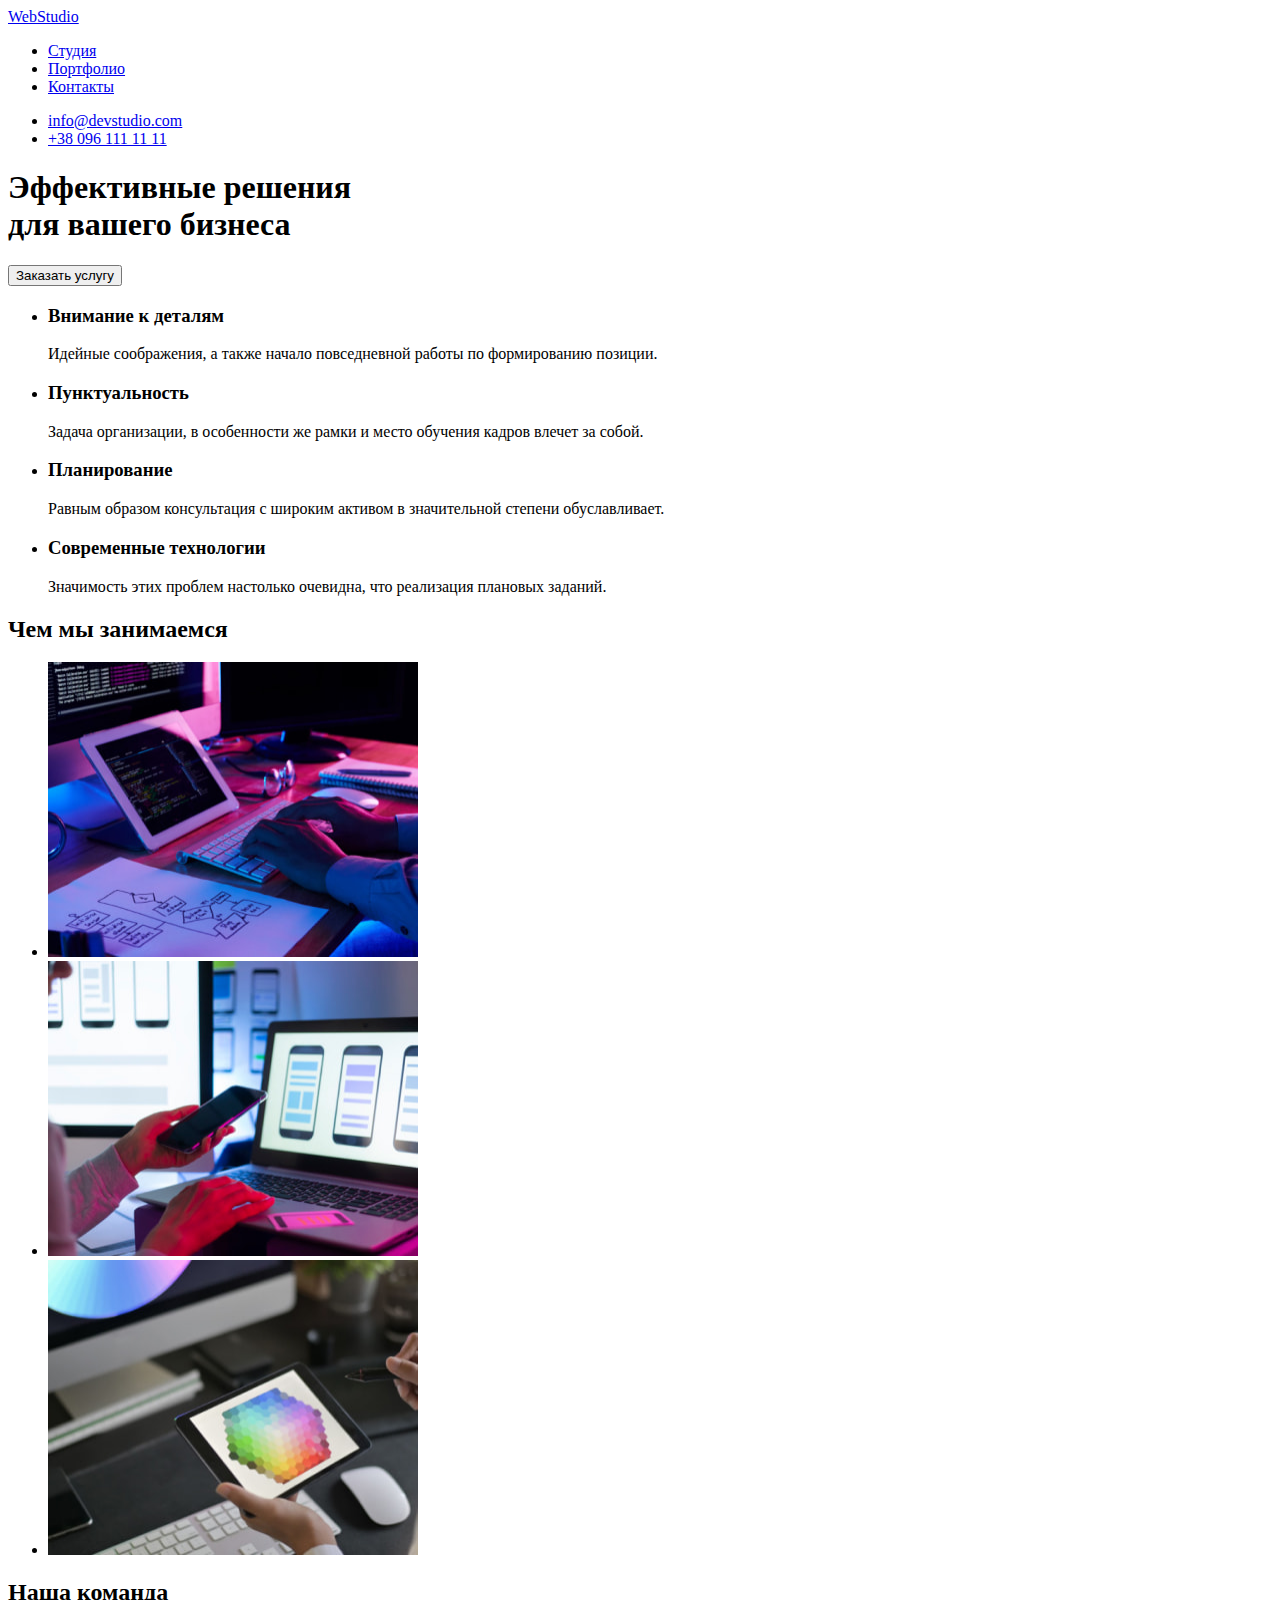
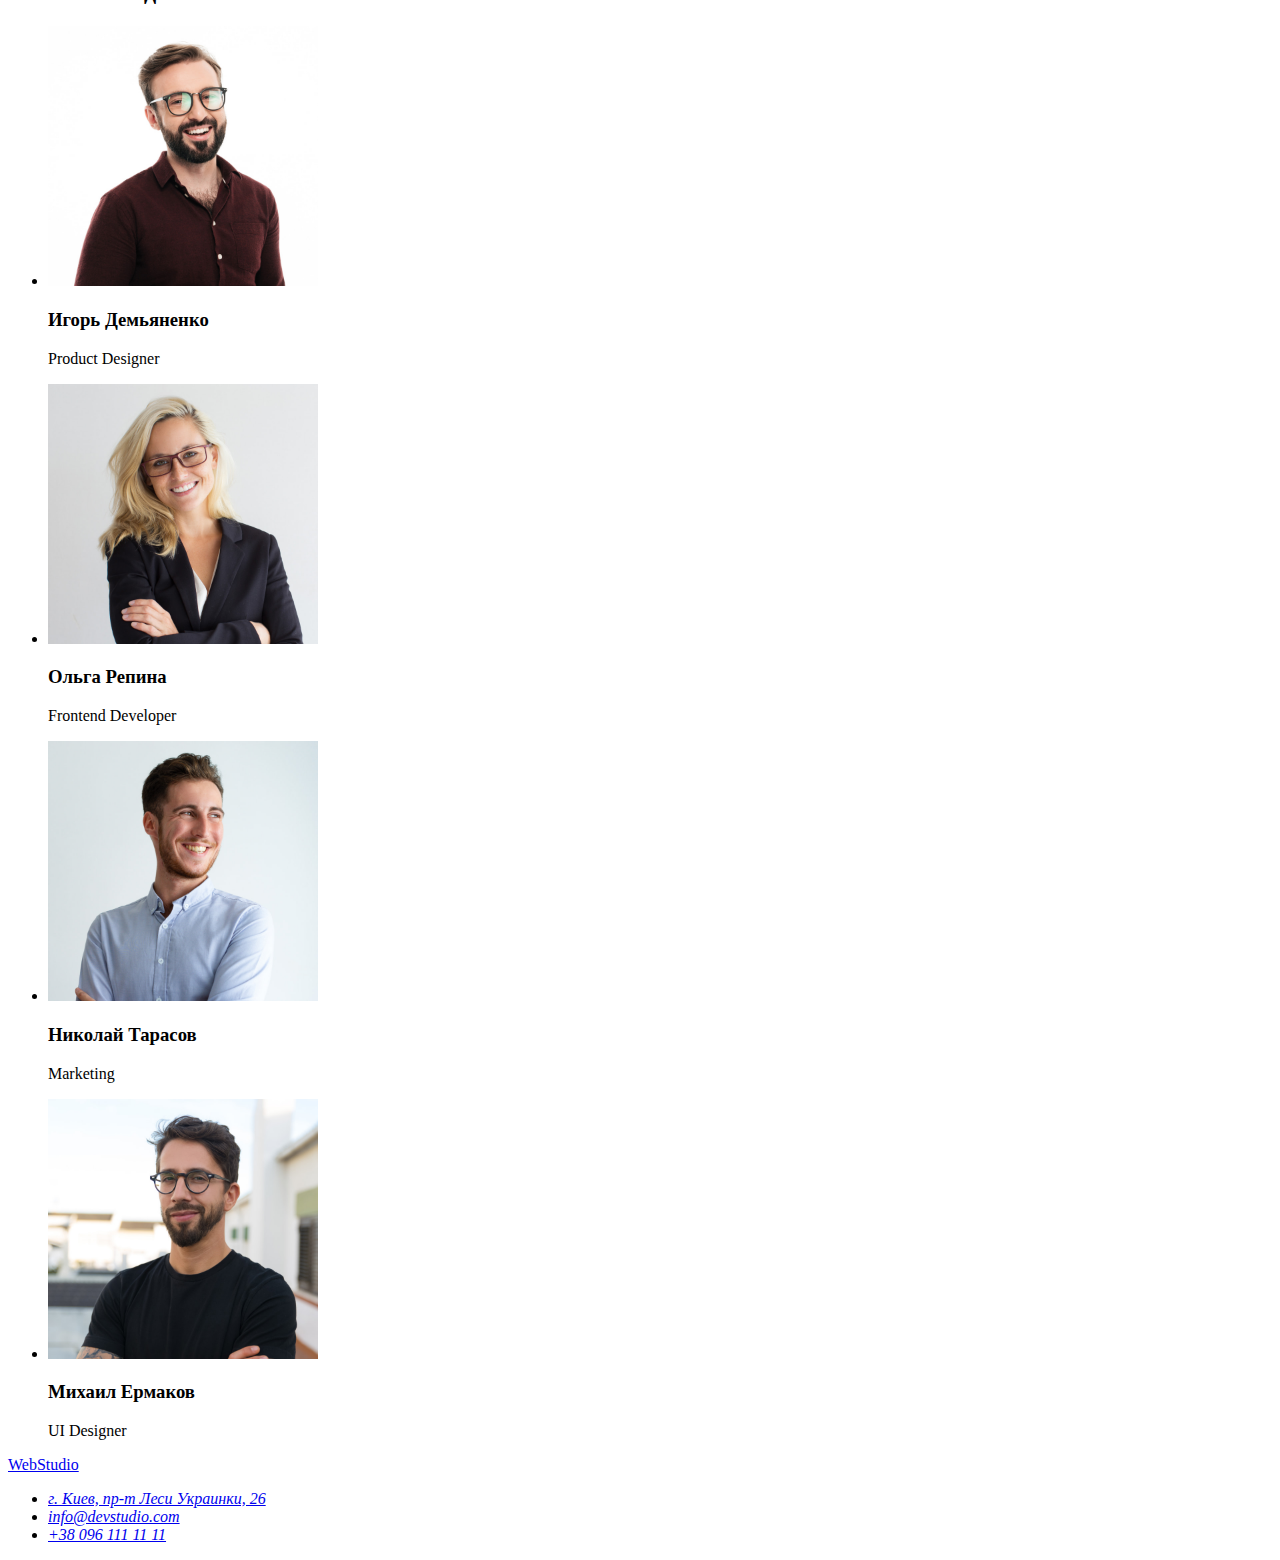
==== index.html @ 4c88fcc5 "start-hw-02" ====
<!DOCTYPE html>
<html lang="ru">
  <head>
    <meta charset="UTF-8" />
    <meta http-equiv="X-UA-Compatible" content="IE=edge" />
    <meta name="viewport" content="width, initial-scale=1.0" />
    <title>Студия</title>
  </head>

  <body>
    <!-- шапка сайту -->
    <header class="header">
      <!-- логотип сайту -->
      <a
        href="./"
        lang="en"
        rel="noopener noreferrer"
        target="_blank"
        class="Logo"
        >WebStudio</a
      >

      <!-- меню навігації -->
      <nav class="navigation-section">
        <ul>
          <li><a href="./">Студия</a></li>
          <li><a href="./">Портфолио</a></li>
          <li><a href="./">Контакты</a></li>
        </ul>
      </nav>

      <ul>
        <li><a href="mailto:info@devstudio.com">info@devstudio.com</a></li>
        <li><a href="tel:+380961111111">+38 096 111 11 11</a></li>
      </ul>
    </header>

    <!-- герой -->
    <section class="hero-section">
      <h1>Эффективные решения <br />для вашего бизнеса</h1>
      <button type="button">Заказать услугу</button>
    </section>

    <!-- контент -->
    <main class="main-content-section">
      <!-- особливості -->
      <section class="main-content-features-section">
        <!-- логічний підзаголовок, ховаємо за допомогою атрибуту hidden -->
        <h2 hidden>Наші особливості</h2>
        <ul>
          <li>
            <h3>Внимание к деталям</h3>
            <p>
              Идейные соображения, а также начало повседневной работы по
              формированию позиции.
            </p>
          </li>

          <li>
            <h3>Пунктуальность</h3>
            <p>
              Задача организации, в особенности же рамки и место обучения кадров
              влечет за собой.
            </p>
          </li>

          <li>
            <h3>Планирование</h3>
            <p>
              Равным образом консультация с широким активом в значительной
              степени обуславливает.
            </p>
          </li>

          <li>
            <h3>Современные технологии</h3>
            <p>
              Значимость этих проблем настолько очевидна, что реализация
              плановых заданий.
            </p>
          </li>
        </ul>
      </section>

      <!-- чим ми займаємося -->
      <section class="main-content-what-we-do-section">
        <h2>Чем мы занимаемся</h2>
        <ul>
          <li>
            <img
              src="./images/main/what_we_do/img-1.jpg"
              alt="html"
              width="370"
              height="295"
            />
          </li>
          <li>
            <img
              src="./images/main/what_we_do/img-2.jpg"
              alt="css"
              width="370"
              height="295"
            />
          </li>
          <li>
            <img
              src="./images/main/what_we_do/img-3.jpg"
              alt="JavaScript"
              width="370"
              height="295"
            />
          </li>
        </ul>
      </section>

      <!-- наша команда -->
      <section class="main-content-our-team-section">
        <h2>Наша команда</h2>
        <ul>
          <li class="team-card-1">
            <img
              src="./images/main/our_team/img-1.jpg"
              alt="Игорь Демьяненко"
              width="270"
              height="260"
            />
            <h3>Игорь Демьяненко</h3>
            <p lang="en">Product Designer</p>
          </li>
          <li class="team-card-2">
            <img
              src="./images/main/our_team/img-2.jpg"
              alt="Ольга Репина"
              width="270"
              height="260"
            />
            <h3>Ольга Репина</h3>
            <p lang="en">Frontend Developer</p>
          </li>
          <li class="team-card-3">
            <img
              src="./images/main/our_team/img-3.jpg"
              alt="Николай Тарасов"
              width="270"
              height="260"
            />
            <h3>Николай Тарасов</h3>
            <p lang="en">Marketing</p>
          </li>
          <li class="team-card-4">
            <img
              src="./images/main/our_team/img-4.jpg"
              alt="Михаил Ермаков"
              width="270"
              height="260"
            />
            <h3>Михаил Ермаков</h3>
            <p lang="en">UI Designer</p>
          </li>
        </ul>
      </section>
    </main>

    <!-- підвал сайту -->
    <footer>
      <!-- логотип сайту -->
      <a
        href="./"
        lang="en"
        rel="noopener noreferrer"
        target="_blank"
        class="Logo"
        >WebStudio</a
      >
      <address>
        <ul>
          <li>
            <a
              href="https://bit.ly/3pXMvUd"
              target="_blank"
              rel="noopener noreferrer"
              >г. Киев, пр-т Леси Украинки, 26</a
            >
          </li>
          <li><a href="mailto:info@devstudio.com">info@devstudio.com</a></li>
          <li><a href="tel:+380961111111">+38 096 111 11 11</a></li>
        </ul>
      </address>
    </footer>
  </body>
</html>
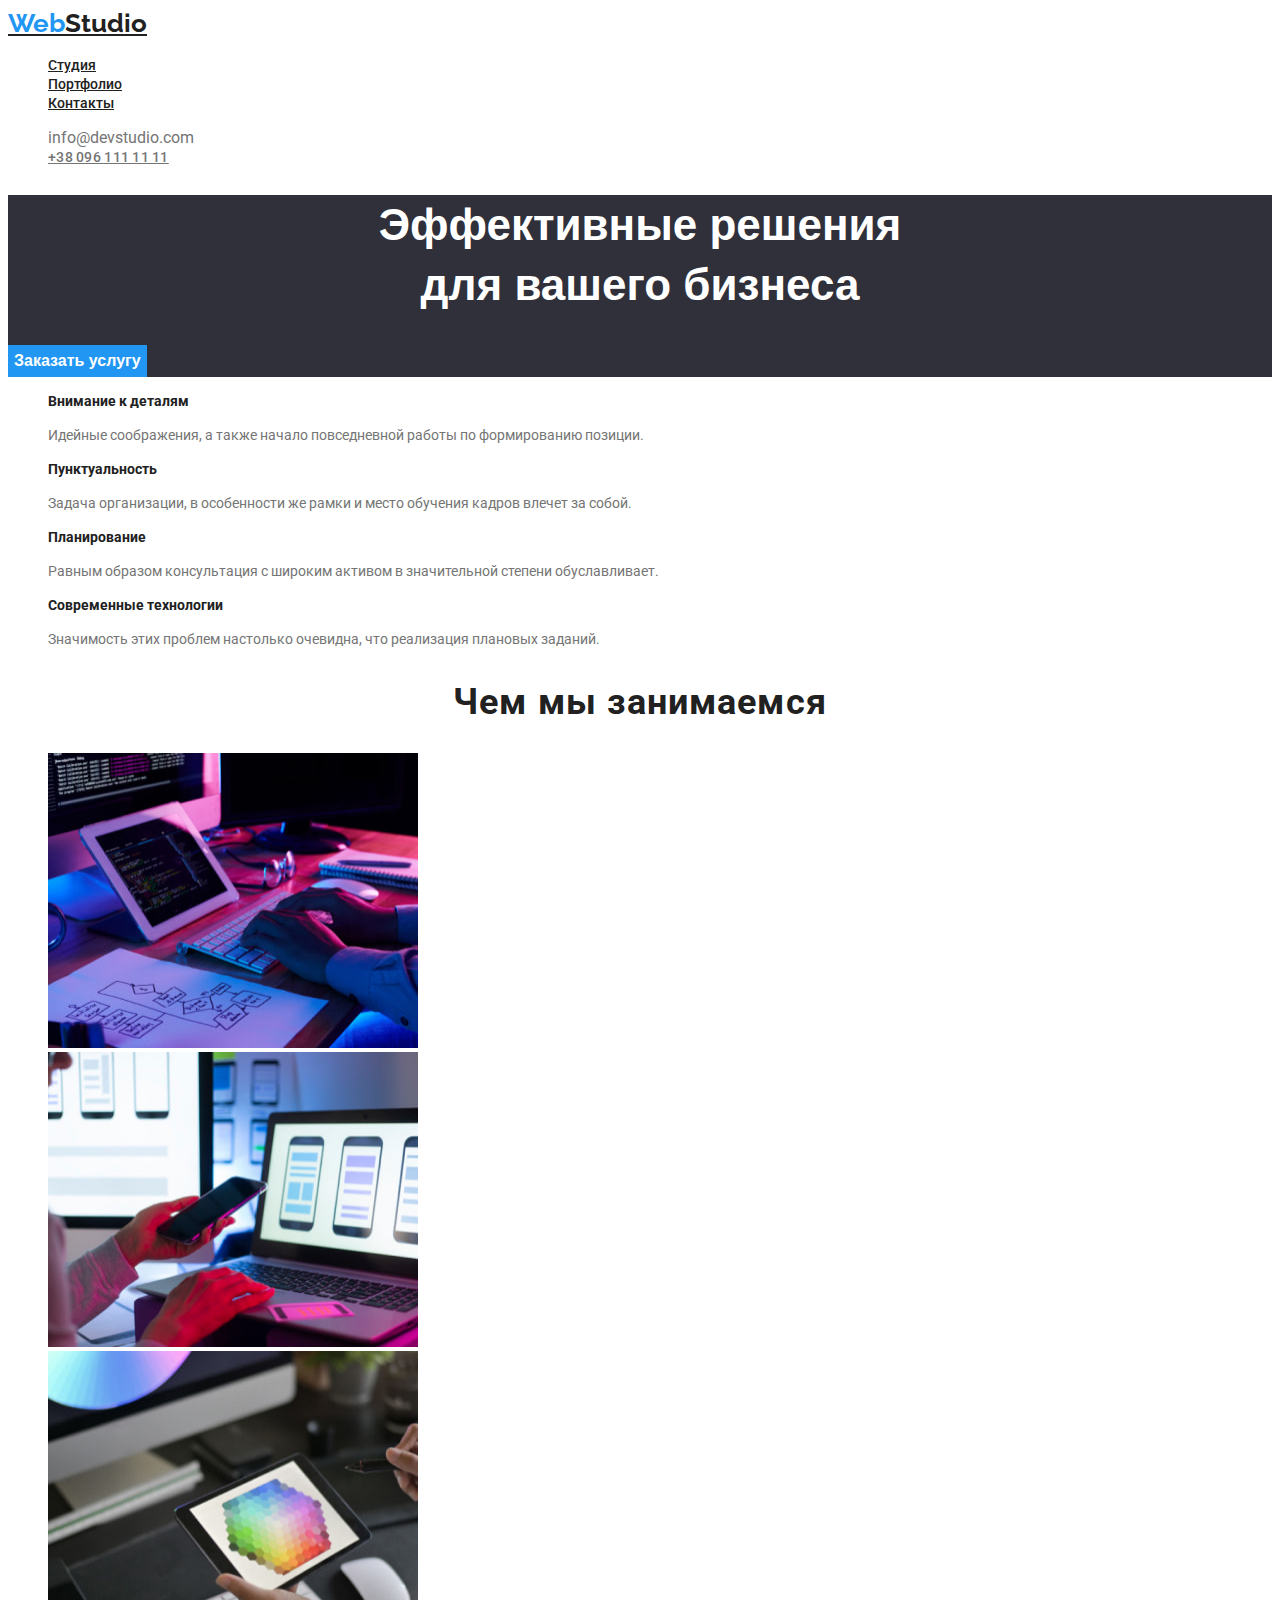
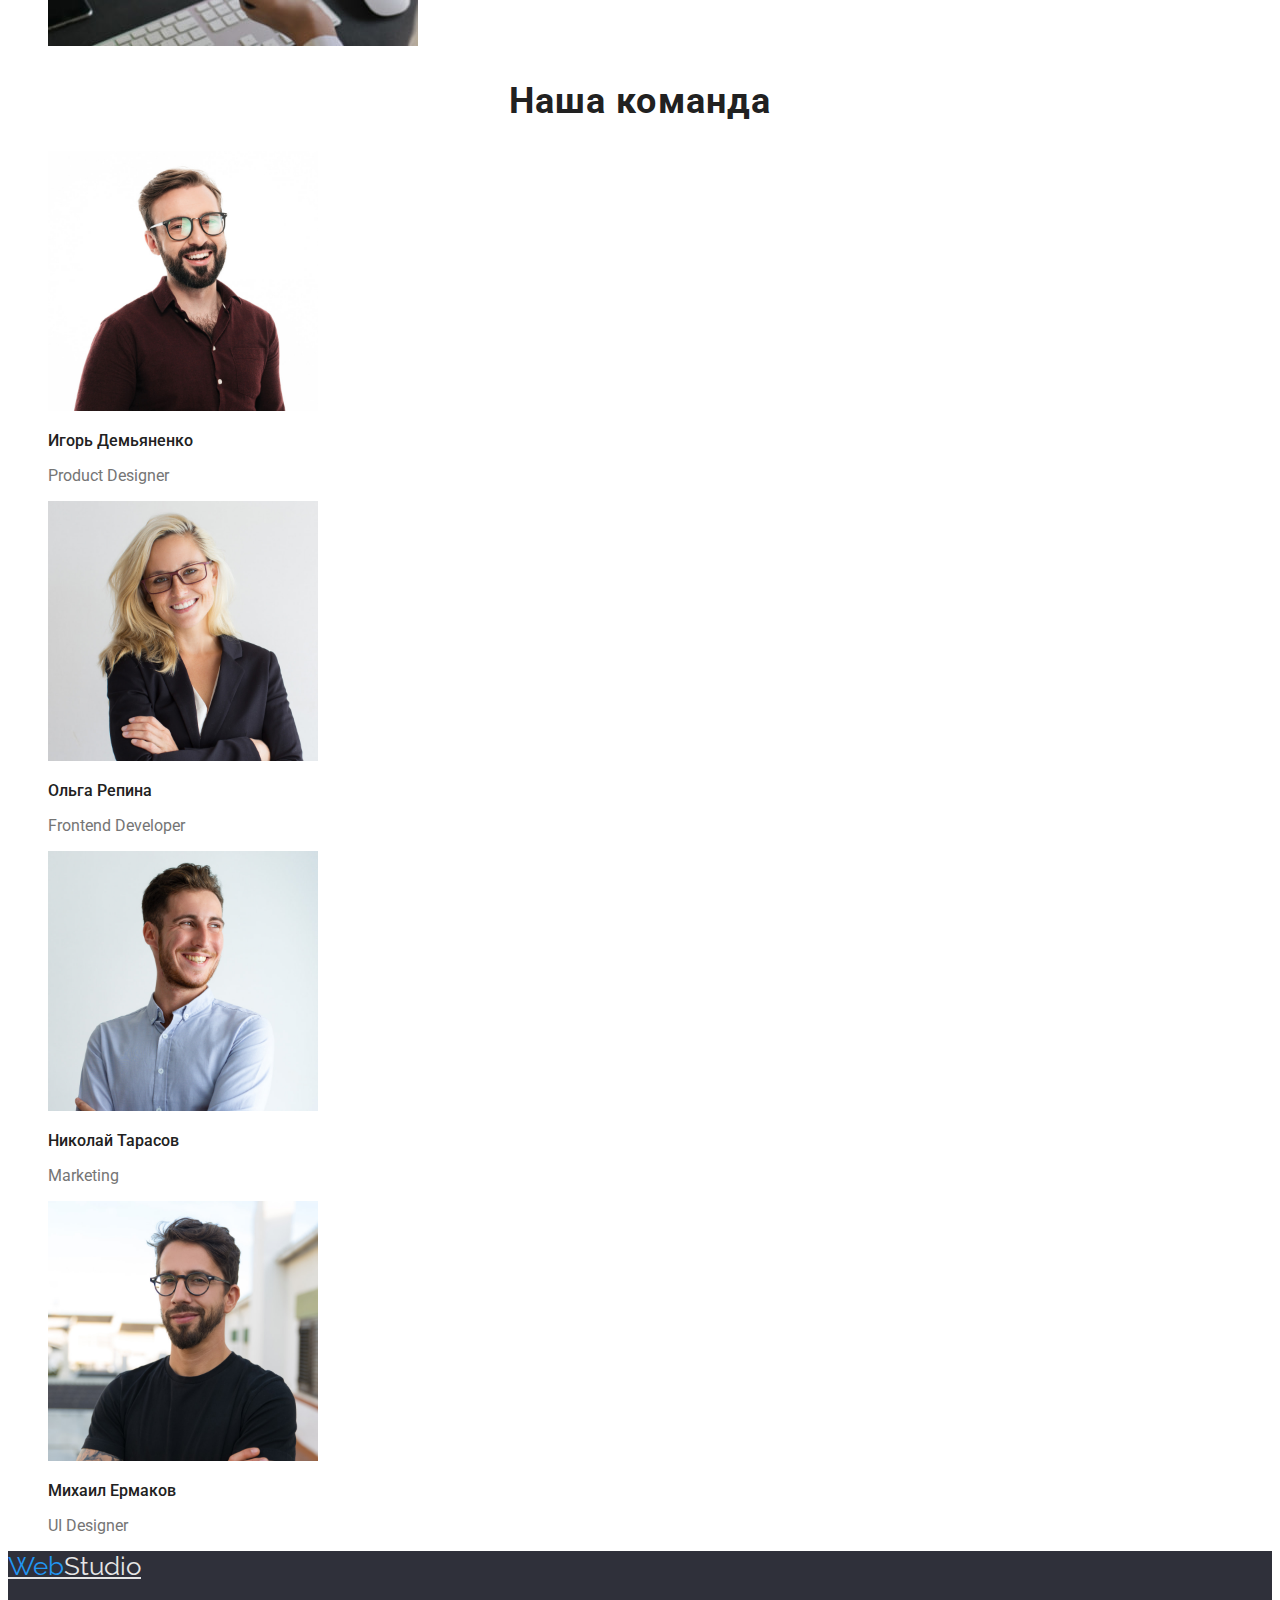
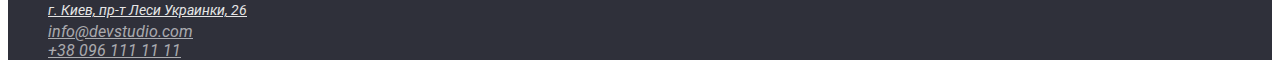
==== commit 23fa8088: "portfolio-colors-fonts" ====
--- a/index.html
+++ b/index.html
@@ -5,76 +5,81 @@
     <meta http-equiv="X-UA-Compatible" content="IE=edge" />
     <meta name="viewport" content="width, initial-scale=1.0" />
     <title>Студия</title>
+    <link rel="stylesheet" href="./css/styles.css" />
+    <link rel="stylesheet" href="./css/common.css" />
+    <link rel="preconnect" href="https://fonts.googleapis.com">
+    <link rel="preconnect" href="https://fonts.gstatic.com" crossorigin>
+    <link href="https://fonts.googleapis.com/css2?family=Raleway:wght@700&family=Roboto:wght@400;500;700;900&display=swap" rel="stylesheet">
   </head>
 
-  <body>
+  <body class="page-body">
     <!-- шапка сайту -->
-    <header class="header">
+    <header class="page-header">
       <!-- логотип сайту -->
       <a
         href="./"
         lang="en"
         rel="noopener noreferrer"
         target="_blank"
-        class="Logo"
-        >WebStudio</a
+        class="logo"
+        ><span class="accent">Web</span>Studio</a
       >
 
       <!-- меню навігації -->
-      <nav class="navigation-section">
-        <ul>
-          <li><a href="./">Студия</a></li>
-          <li><a href="./">Портфолио</a></li>
-          <li><a href="./">Контакты</a></li>
+      <nav class="nav-section">
+        <ul class="site-nav">
+          <li><a href="./" class="link current">Студия</a></li>
+          <li><a href="./portfolio.html" class="link" >Портфолио</a></li>
+          <li><a href="./" class="link" >Контакты</a></li>
         </ul>
       </nav>
 
-      <ul>
-        <li><a href="mailto:info@devstudio.com">info@devstudio.com</a></li>
-        <li><a href="tel:+380961111111">+38 096 111 11 11</a></li>
+      <ul class="auth-nav">
+        <li class="e-mail"><a href="mailto:info@devstudio.com"></a>info@devstudio.com</a></li>
+        <li class="telephone"><a href="tel:+380961111111">+38 096 111 11 11</a></li>
       </ul>
     </header>
 
     <!-- герой -->
     <section class="hero-section">
-      <h1>Эффективные решения <br />для вашего бизнеса</h1>
-      <button type="button">Заказать услугу</button>
+      <h1 class="hero-title">Эффективные решения <br />для вашего бизнеса</h1>
+      <button type="button" class="hero-button">Заказать услугу</button>
     </section>
 
     <!-- контент -->
     <main class="main-content-section">
       <!-- особливості -->
-      <section class="main-content-features-section">
+      <section class="section">
         <!-- логічний підзаголовок, ховаємо за допомогою атрибуту hidden -->
         <h2 hidden>Наші особливості</h2>
-        <ul>
+        <ul class="feature-list">
           <li>
-            <h3>Внимание к деталям</h3>
-            <p>
+            <h3 class="title">Внимание к деталям</h3>
+            <p class="txt">
               Идейные соображения, а также начало повседневной работы по
               формированию позиции.
             </p>
           </li>
 
           <li>
-            <h3>Пунктуальность</h3>
-            <p>
+            <h3 class="title">Пунктуальность</h3>
+            <p class="txt">
               Задача организации, в особенности же рамки и место обучения кадров
               влечет за собой.
             </p>
           </li>
 
           <li>
-            <h3>Планирование</h3>
-            <p>
+            <h3 class="title">Планирование</h3>
+            <p class="txt">
               Равным образом консультация с широким активом в значительной
               степени обуславливает.
             </p>
           </li>
 
           <li>
-            <h3>Современные технологии</h3>
-            <p>
+            <h3 class="title">Современные технологии</h3>
+            <p class="txt">
               Значимость этих проблем настолько очевидна, что реализация
               плановых заданий.
             </p>
@@ -84,7 +89,7 @@
 
       <!-- чим ми займаємося -->
       <section class="main-content-what-we-do-section">
-        <h2>Чем мы занимаемся</h2>
+        <h2 class="section-title">Чем мы занимаемся</h2>
         <ul>
           <li>
             <img
@@ -115,8 +120,8 @@
 
       <!-- наша команда -->
       <section class="main-content-our-team-section">
-        <h2>Наша команда</h2>
-        <ul>
+        <h2 class="section-title">Наша команда</h2>
+        <ul class="our-team-list">
           <li class="team-card-1">
             <img
               src="./images/main/our_team/img-1.jpg"
@@ -124,8 +129,8 @@
               width="270"
               height="260"
             />
-            <h3>Игорь Демьяненко</h3>
-            <p lang="en">Product Designer</p>
+            <h3 class="title">Игорь Демьяненко</h3>
+            <p lang="en" class="text">Product Designer</p>
           </li>
           <li class="team-card-2">
             <img
@@ -134,8 +139,8 @@
               width="270"
               height="260"
             />
-            <h3>Ольга Репина</h3>
-            <p lang="en">Frontend Developer</p>
+            <h3 class="title">Ольга Репина</h3>
+            <p lang="en" class="text">Frontend Developer</p>
           </li>
           <li class="team-card-3">
             <img
@@ -144,8 +149,8 @@
               width="270"
               height="260"
             />
-            <h3>Николай Тарасов</h3>
-            <p lang="en">Marketing</p>
+            <h3 class="title">Николай Тарасов</h3>
+            <p lang="en" class="text">Marketing</p>
           </li>
           <li class="team-card-4">
             <img
@@ -154,15 +159,15 @@
               width="270"
               height="260"
             />
-            <h3>Михаил Ермаков</h3>
-            <p lang="en">UI Designer</p>
+            <h3 class="title">Михаил Ермаков</h3>
+            <p lang="en" class="text">UI Designer</p>
           </li>
         </ul>
       </section>
     </main>
 
     <!-- підвал сайту -->
-    <footer>
+    <footer class="footer-section">
       <!-- логотип сайту -->
       <a
         href="./"
@@ -170,7 +175,7 @@
         rel="noopener noreferrer"
         target="_blank"
         class="Logo"
-        >WebStudio</a
+        ><span class="accent">Web</span>Studio</a
       >
       <address>
         <ul>
@@ -179,11 +184,12 @@
               href="https://bit.ly/3pXMvUd"
               target="_blank"
               rel="noopener noreferrer"
+              class="adress"
               >г. Киев, пр-т Леси Украинки, 26</a
             >
           </li>
-          <li><a href="mailto:info@devstudio.com">info@devstudio.com</a></li>
-          <li><a href="tel:+380961111111">+38 096 111 11 11</a></li>
+          <li><a href="mailto:info@devstudio.com" class="link">info@devstudio.com</a></li>
+          <li><a href="tel:+380961111111" class="link">+38 096 111 11 11</a></li>
         </ul>
       </address>
     </footer>
--- a/css/styles.css
+++ b/css/styles.css
@@ -0,0 +1,194 @@
+/* колір основного тексту rgba(33, 33, 33, 1); */
+/* вторичний колір тексту rgba(117, 117, 117, 1); */
+/* білий #E5E5E5 */
+/* акцент rgba(33, 150, 243, 1);*/
+
+:root{
+    /* fonts */
+--main-font: Roboto, san-serif;
+--secondary-font: Raleway, san-serif;
+
+    /* colors */
+    --primary-text-color: rgba(117, 117, 117, 1);
+    --title-text-color: rgba(33, 33, 33, 1);
+    --accent-color: rgba(33, 150, 243, 1);
+    --secondary-text-color: rgba(255, 255, 255, 1);
+    --more-transparent-white-color: rgba(255, 255, 255, 0.6);
+    --primary-white-color: #E5E5E5 ;
+    --secondary-bg-color: rgba(47, 48, 58, 1);
+}
+
+body {
+    background-color: var(--primary-white-color) ;
+    color: var(--primary-text-color);
+    font-family: var(--main-font);
+    font-style: normal;
+}
+
+header .logo {
+    color: var(--title-text-color);
+    font-family: var(--secondary-font), sans-serif;
+}
+
+.accent {
+    color: var(--accent-color);
+}
+ul {
+    list-style: none;
+}
+
+/* Site-nav */
+
+.page-header a {
+    font-weight: 700;
+    font-size: 26px;
+    line-height: calc(31/26);
+}
+.site-nav a {
+    color: var(--title-text-color);
+}
+
+.site-nav .link:hover,
+.site-nav .link:focus {
+color: var(--accent-color);
+}
+
+.site-nav .link .current:current{
+    color: var(--accent-color);
+}
+
+.site-nav .link {
+    font-weight: 500;
+    font-size: 14px;
+    line-height: calc(16/14);
+}
+
+.auth-nav a{
+    color: var(--primary-text-color);
+    font-weight: 500;
+    font-size: 14px;
+    line-height: calc (16/14);
+    letter-spacing: 0.02em;
+}
+
+
+.auth-nav a:hover,
+.auth-nav a:focus{
+    color: var(--accent-color)
+}
+
+/* стилі для index.html */
+
+/* hero */
+.hero-section{
+    color: var(--secondary-text-color);
+    background-color: var(--secondary-bg-color);
+}
+
+.hero-button {
+    color:  var(--secondary-text-color);
+    background-color: var(--accent-color);
+    border: none;
+    font-weight: 700;
+    font-size: 16px;
+    line-height: calc(30/16);
+}
+
+.hero-title {
+    font-family: Roboto Black, sans-serif;
+    font-weight: 900;
+    font-size: 44px;
+    line-height: calc(60/44);
+    text-align: center;
+}
+/* section */
+.section-title{
+    color: var(--title-text-color) ;
+    font-weight: 700;
+    font-size: 36px;
+    line-height: calc (42/36);
+    text-align: center;
+    letter-spacing: 0.03em
+}
+
+/* features */
+.feature-list .title {
+    color: var(--title-text-color);
+    font-weight: 700;
+    font-size: 14px;
+    line-height: calc (16/14);
+}
+
+.feature-list .txt {
+    font-size: 14px;
+    line-height: calc(24/14) ;
+}
+
+/* what-we-do */
+
+
+/* our-team */
+.our-team-list .title {
+    color: var(--title-text-color);
+    font-weight: 500;
+    font-size: 16px;
+    line-height: calc(19/16);
+}
+.out-team-list .text {
+    color: var(--primary-text-color);
+    font-size: 16px;
+    line-height: calc(19/16);
+}
+
+/* footer */
+.footer-section {
+    background-color: var(--secondary-bg-color);
+}
+.Logo {
+    color: var(--primary-white-color);
+    font-family: var(--secondary-font), sans-serif;
+    font-size: 26px;
+    line-height: calc(31/26);
+}
+.Logo .accent{
+    color: var(--accent-color);
+}
+
+.adress {
+    color: var(--primary-white-color);
+    font-size: 14px;
+    line-height: calc(24/14);
+}
+address .link {
+    color: var(--more-transparent-white-color);
+}
+
+/* стилі для portfolio.html */
+
+/* фільтр */
+.filter-list {
+    color: var(--title-text-color);
+    font-family: var(--main-font), sans-serif;
+    font-weight: 500;
+    font-size: 16px;
+    line-height: calc(26/16);
+}
+
+.filter-list .link:hover,
+.filter-list .link:focus{
+    background-color: var(--accent-color);
+    color: var(--secondary-text-color);
+}
+
+/* проекти */
+.all-projects .title{
+    color: var(--title-text-color);
+    font-weight: 700;
+    font-size: 18px;
+    line-height: calc(36/18);
+}
+.all-projects .text{
+    color: var(--primary-text-color);
+    font-size: 16px;
+    line-height: 30px;
+}--- a/css/common.css
+++ b/css/common.css
@@ -0,0 +1,24 @@
+/* колір основного тексту #212121;  */
+/* вторичний колір тексту rgba(117, 117, 117, 1); */
+/* білий #E5E5E5 */
+/* акцент rgba(33, 150, 243, 1); */
+
+:root{
+    --primary-text-color: rgba(117, 117, 117, 1);
+    --title-text-color: rgba(33, 33, 33, 1);
+    --accent-color: rgba(33, 150, 243, 1);
+    --secondary-text-color: rgba(255, 255, 255, 1);
+    --more-transparent-white-color: rgba(255, 255, 255, 0.6);
+    --primary-white-color: #E5E5E5 ;
+    --secondary-bg-color: rgba(47, 48, 58, 1);
+
+}
+
+body {
+    background-color: var(--primary-bg-color) ;
+    color: var(--primary-text-color);
+}
+
+.logo {
+    color: var(--accent-color);
+}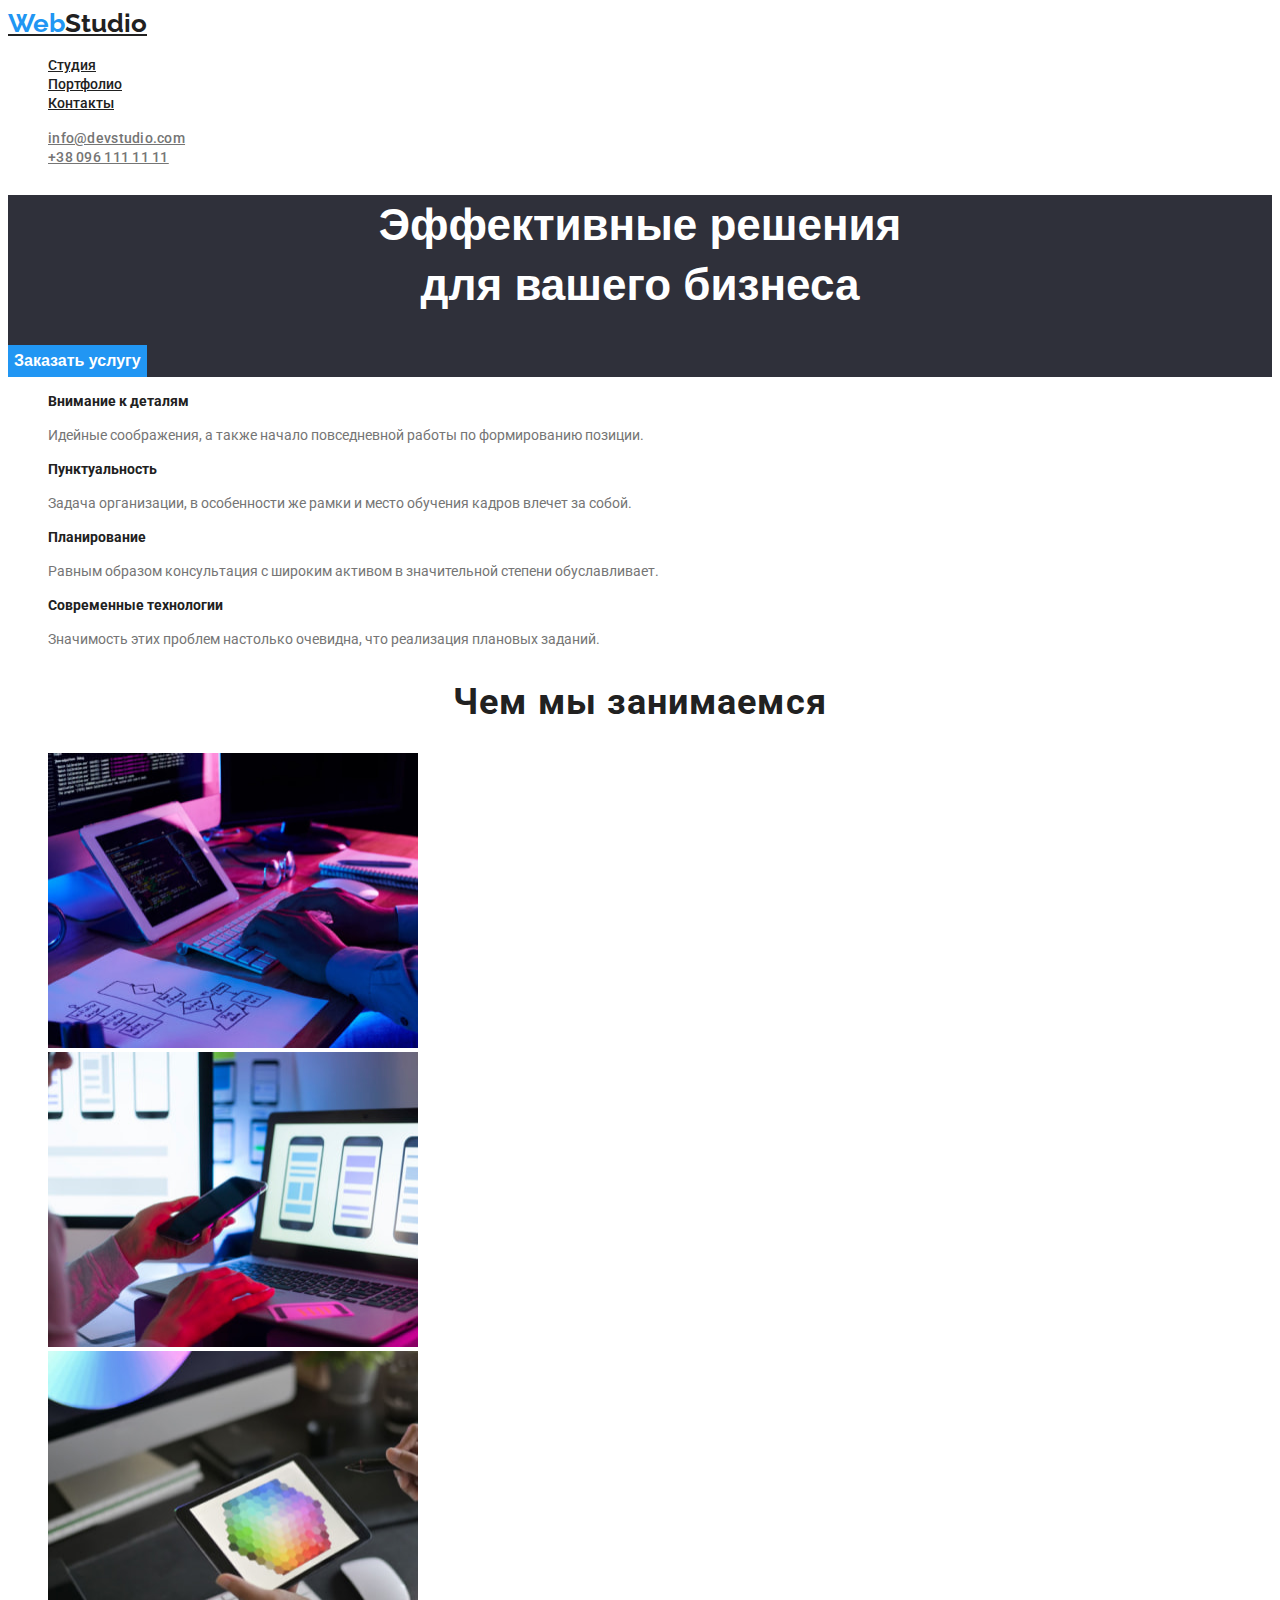
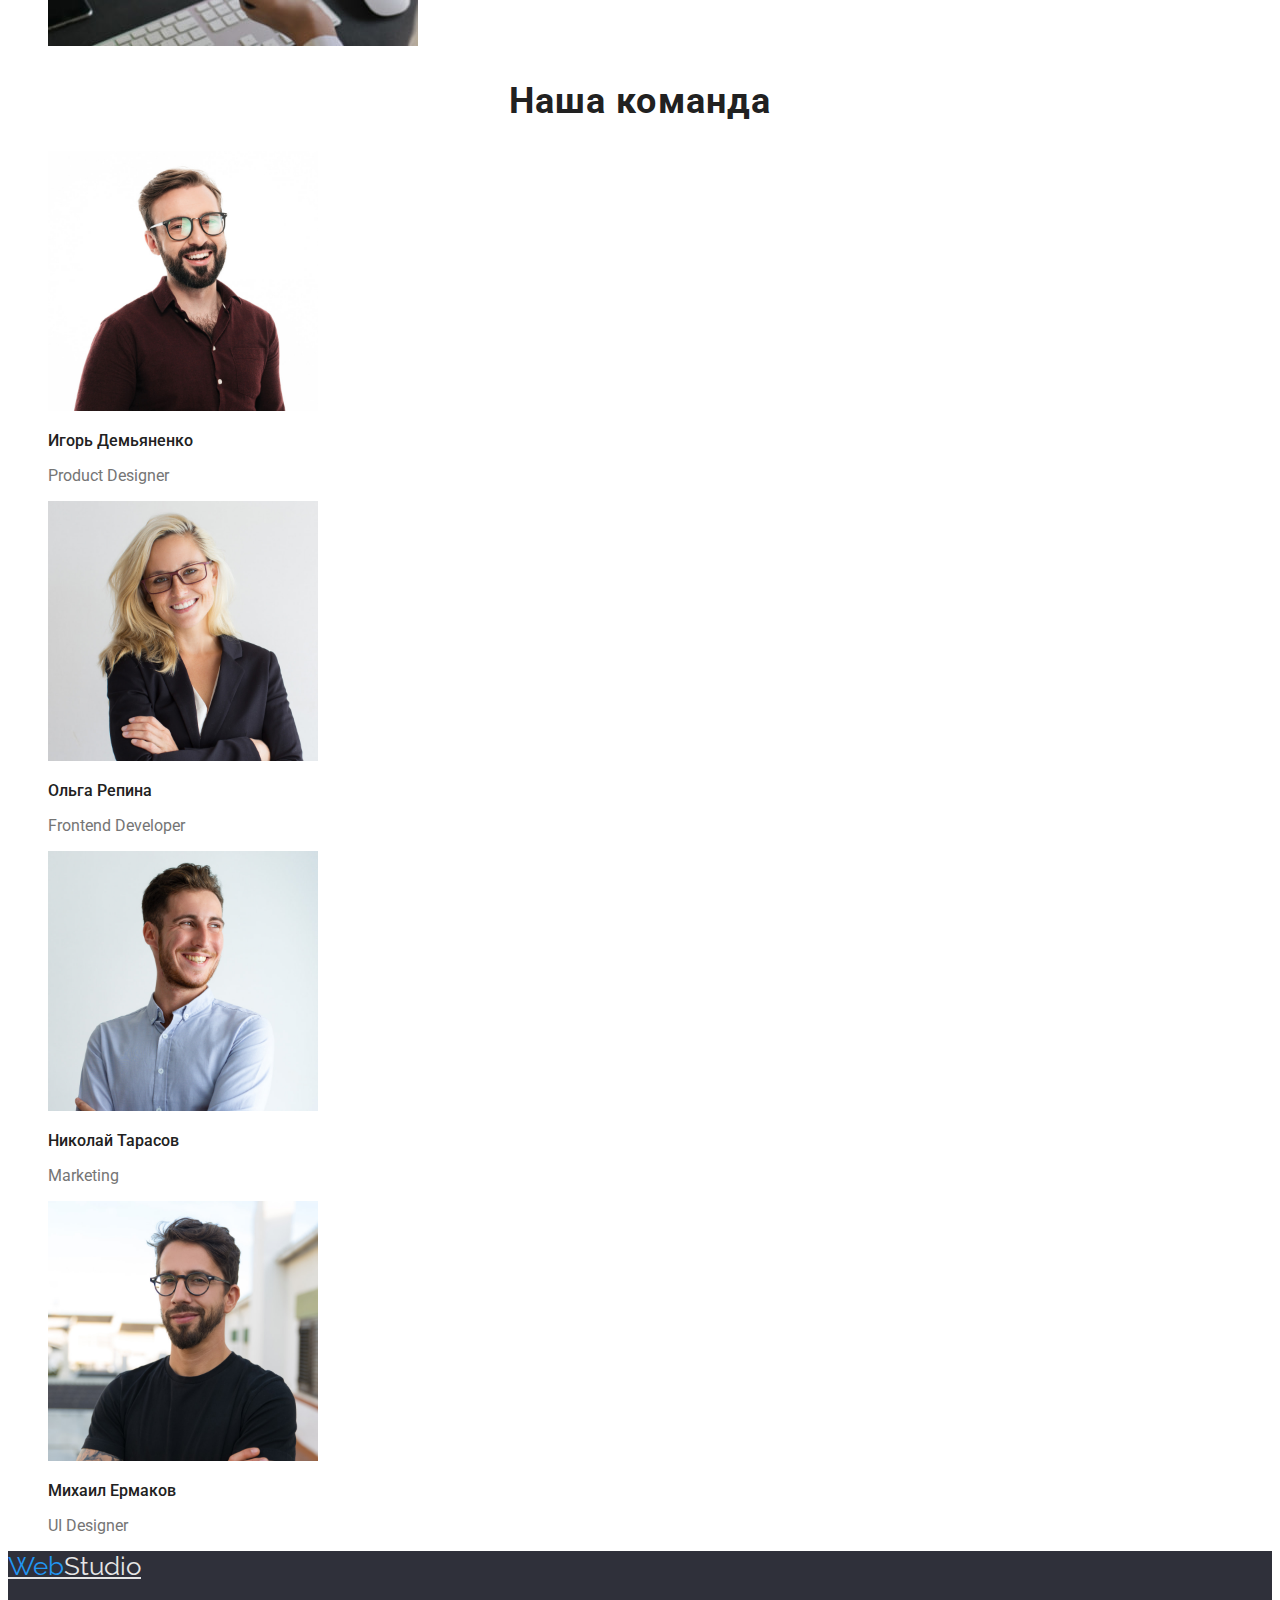
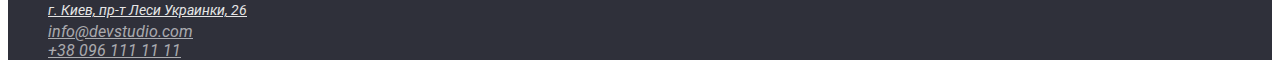
==== commit 2c558436: "fix" ====
--- a/index.html
+++ b/index.html
@@ -35,7 +35,7 @@
       </nav>
 
       <ul class="auth-nav">
-        <li class="e-mail"><a href="mailto:info@devstudio.com"></a>info@devstudio.com</a></li>
+        <li class="e-mail"><a href="mailto:info@devstudio.com">info@devstudio.com</a></li>
         <li class="telephone"><a href="tel:+380961111111">+38 096 111 11 11</a></li>
       </ul>
     </header>
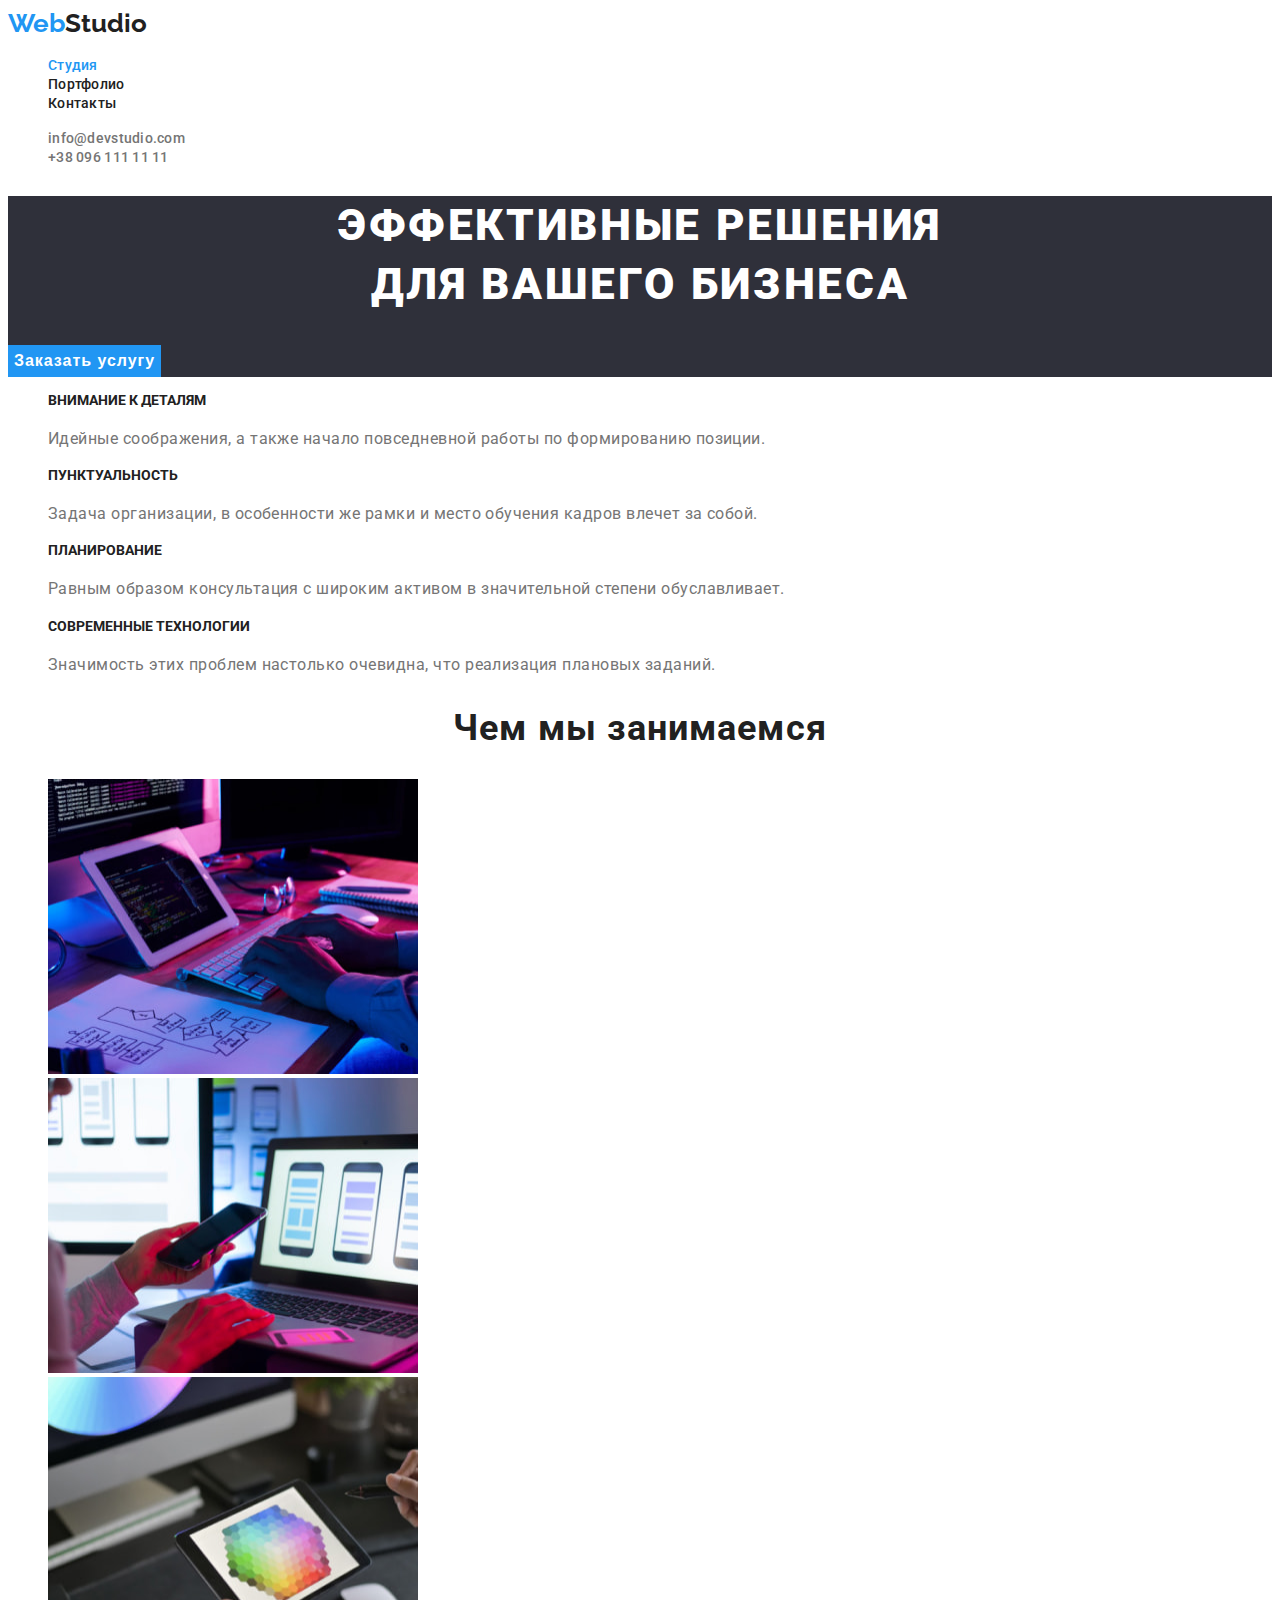
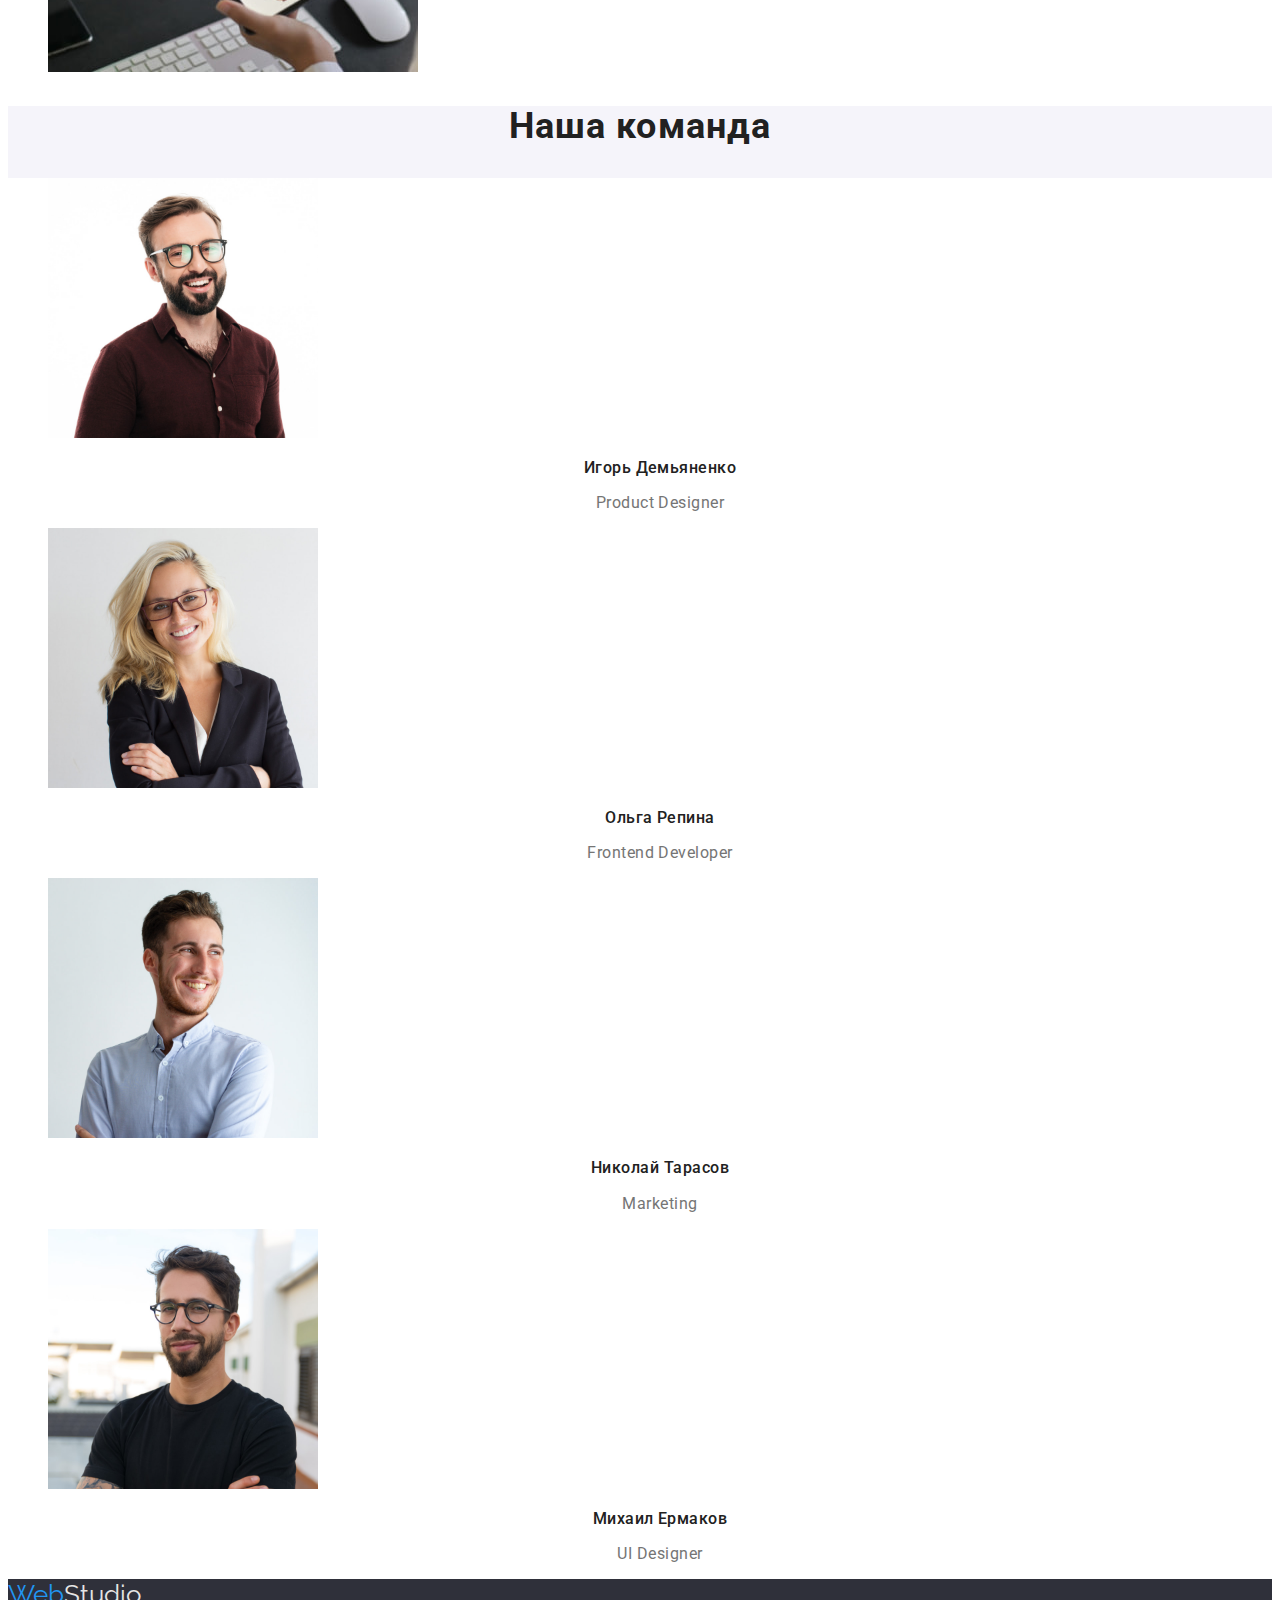
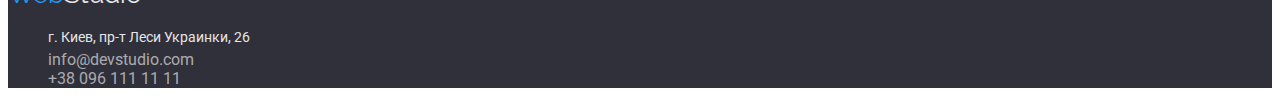
==== commit 03434318: "hw-2-fix" ====
--- a/index.html
+++ b/index.html
@@ -28,9 +28,9 @@
       <!-- меню навігації -->
       <nav class="nav-section">
         <ul class="site-nav">
-          <li><a href="./" class="link current">Студия</a></li>
-          <li><a href="./portfolio.html" class="link" >Портфолио</a></li>
-          <li><a href="./" class="link" >Контакты</a></li>
+          <li class="nav-link"><a href="./index.html" class="link current">Студия</a></li>
+          <li class="nav-link"><a href="./portfolio.html" class="link " >Портфолио</a></li>
+          <li class="nav-link"><a href="./" class="link" >Контакты</a></li>
         </ul>
       </nav>
 
--- a/css/styles.css
+++ b/css/styles.css
@@ -1,6 +1,6 @@
 /* колір основного тексту rgba(33, 33, 33, 1); */
 /* вторичний колір тексту rgba(117, 117, 117, 1); */
-/* білий #E5E5E5 */
+/* білий #FFFFFF */
 /* акцент rgba(33, 150, 243, 1);*/
 
 :root{
@@ -14,8 +14,10 @@
     --accent-color: rgba(33, 150, 243, 1);
     --secondary-text-color: rgba(255, 255, 255, 1);
     --more-transparent-white-color: rgba(255, 255, 255, 0.6);
-    --primary-white-color: #E5E5E5 ;
+    --primary-white-color: #FFFFFF;
     --secondary-bg-color: rgba(47, 48, 58, 1);
+    --bg-color-team: rgba(245, 244, 250, 1) ;
+
 }
 
 body {
@@ -37,37 +39,42 @@
     list-style: none;
 }
 
+a {
+    text-decoration: none;
+}
+
 /* Site-nav */
 
-.page-header a {
+.logo {
     font-weight: 700;
     font-size: 26px;
-    line-height: calc(31/26);
-}
-.site-nav a {
-    color: var(--title-text-color);
-}
-
-.site-nav .link:hover,
-.site-nav .link:focus {
-color: var(--accent-color);
-}
-
-.site-nav .link .current:current{
-    color: var(--accent-color);
-}
-
+    line-height: 1.2;
+}
 .site-nav .link {
-    font-weight: 500;
-    font-size: 14px;
-    line-height: calc(16/14);
+    color: var(--title-text-color);
+}
+
+.nav-link .link:hover,
+.nav-link .link:focus{
+    color: var(--accent-color);
+}
+
+.site-nav .current{
+    color: var(--accent-color);
+}
+
+.nav-link .link{
+    font-weight: 500;
+    font-size: 14px;
+    line-height: 1.14;
+    letter-spacing: 0.02em;
 }
 
 .auth-nav a{
     color: var(--primary-text-color);
     font-weight: 500;
     font-size: 14px;
-    line-height: calc (16/14);
+    line-height: 1.14;
     letter-spacing: 0.02em;
 }
 
@@ -91,22 +98,32 @@
     border: none;
     font-weight: 700;
     font-size: 16px;
-    line-height: calc(30/16);
+    line-height: 1.9;
+    display: flex;
+    align-items: center;
+    text-align: center;
+    letter-spacing: 0.06em;
+}
+
+.hero-button:hover,
+.hero-button:focus{
+    background-color: rgba(24, 140, 232, 1) ;
 }
 
 .hero-title {
-    font-family: Roboto Black, sans-serif;
     font-weight: 900;
     font-size: 44px;
-    line-height: calc(60/44);
-    text-align: center;
+    line-height: 1.36;
+    text-align: center;
+    letter-spacing: 0.06em;
+    text-transform: uppercase;
 }
 /* section */
 .section-title{
     color: var(--title-text-color) ;
     font-weight: 700;
     font-size: 36px;
-    line-height: calc (42/36);
+    line-height: 1.16;
     text-align: center;
     letter-spacing: 0.03em
 }
@@ -114,30 +131,46 @@
 /* features */
 .feature-list .title {
     color: var(--title-text-color);
-    font-weight: 700;
-    font-size: 14px;
-    line-height: calc (16/14);
+    text-transform: uppercase;
+    font-weight: 700;
+    font-size: 14px;
+    line-height: 1.14;
 }
 
 .feature-list .txt {
-    font-size: 14px;
-    line-height: calc(24/14) ;
+    color: var(--primary-text-color)
+    font-size: 14px;
+    line-height: 1.7 ;
+    letter-spacing: 0.03em
 }
 
 /* what-we-do */
 
 
 /* our-team */
+.main-content-our-team-section{
+    background-color: var(--bg-color-team)
+}
+
+.our-team-list {
+    background-color: var(--secondary-text-color);
+}
+
 .our-team-list .title {
     color: var(--title-text-color);
     font-weight: 500;
     font-size: 16px;
-    line-height: calc(19/16);
-}
-.out-team-list .text {
-    color: var(--primary-text-color);
-    font-size: 16px;
-    line-height: calc(19/16);
+    line-height: 1.2;
+    text-align: center;
+    letter-spacing: 0.03em;
+}
+.our-team-list .text {
+    color: var(--primary-text-color);
+
+    font-size: 16px;
+    line-height: 1.2;
+    text-align: center;
+    letter-spacing: 0.03em;
 }
 
 /* footer */
@@ -148,7 +181,7 @@
     color: var(--primary-white-color);
     font-family: var(--secondary-font), sans-serif;
     font-size: 26px;
-    line-height: calc(31/26);
+    line-height: 1.2;
 }
 .Logo .accent{
     color: var(--accent-color);
@@ -157,21 +190,36 @@
 .adress {
     color: var(--primary-white-color);
     font-size: 14px;
-    line-height: calc(24/14);
-}
+    line-height: 1.7;
+}
+
+address {
+    font-style: normal;
+}
+
 address .link {
     color: var(--more-transparent-white-color);
 }
 
 /* стилі для portfolio.html */
 
+.portfolio-section {
+    background-color: rgba(238, 238, 238, 1);
+}
+
 /* фільтр */
 .filter-list {
     color: var(--title-text-color);
+
     font-family: var(--main-font), sans-serif;
     font-weight: 500;
     font-size: 16px;
-    line-height: calc(26/16);
+    line-height: 1.6;
+}
+
+.filter-list .link{
+    color: var(--title-text-color);
+    background-color: var(--bg-color-team);
 }
 
 .filter-list .link:hover,
@@ -181,14 +229,19 @@
 }
 
 /* проекти */
+
+.all-projects {
+    background-color: rgba(238, 238, 238, 1);
+}
+
 .all-projects .title{
     color: var(--title-text-color);
     font-weight: 700;
     font-size: 18px;
-    line-height: calc(36/18);
+    line-height: 2;
 }
 .all-projects .text{
     color: var(--primary-text-color);
     font-size: 16px;
-    line-height: 30px;
+    line-height: 1.8;
 }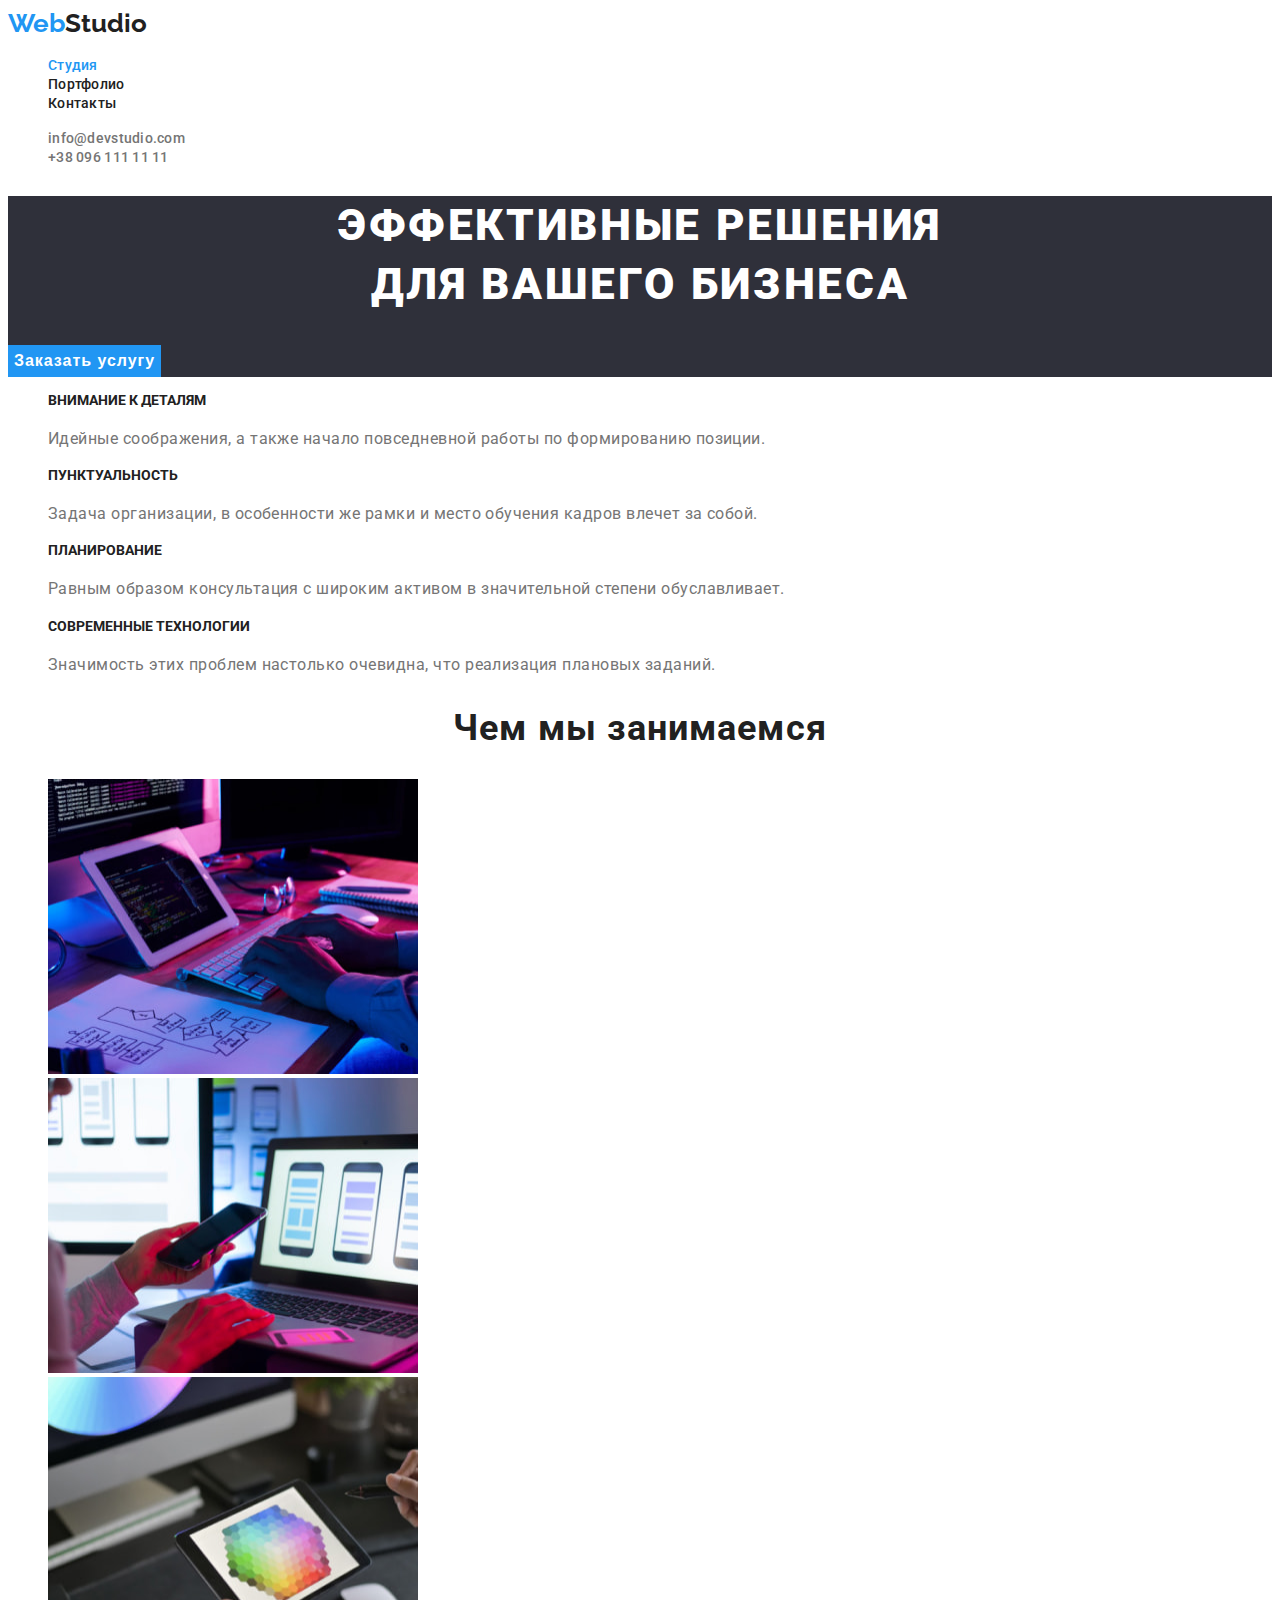
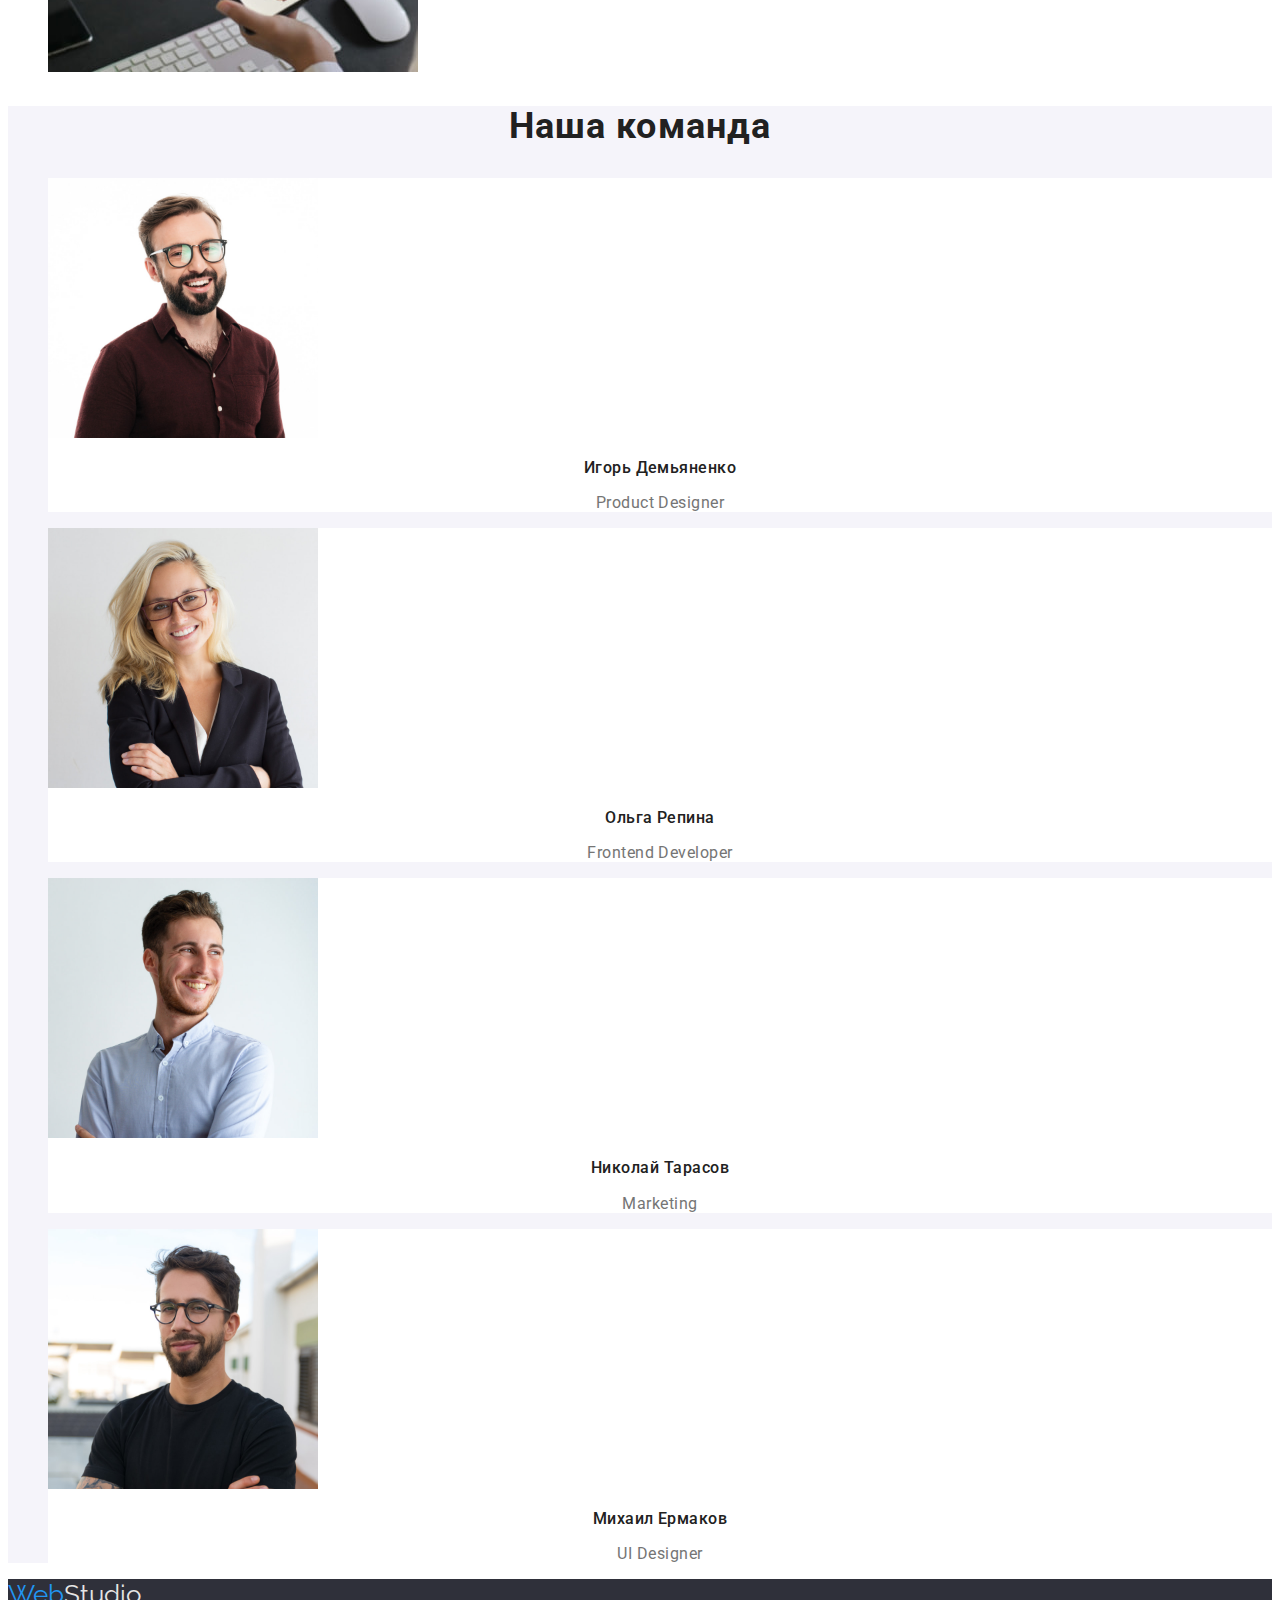
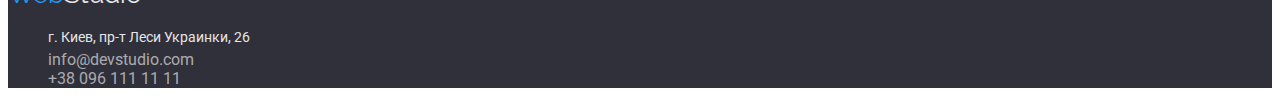
==== commit 9aa1cbde: "alllllll-fix" ====
--- a/index.html
+++ b/index.html
@@ -7,9 +7,12 @@
     <title>Студия</title>
     <link rel="stylesheet" href="./css/styles.css" />
     <link rel="stylesheet" href="./css/common.css" />
-    <link rel="preconnect" href="https://fonts.googleapis.com">
-    <link rel="preconnect" href="https://fonts.gstatic.com" crossorigin>
-    <link href="https://fonts.googleapis.com/css2?family=Raleway:wght@700&family=Roboto:wght@400;500;700;900&display=swap" rel="stylesheet">
+    <link rel="preconnect" href="https://fonts.googleapis.com" />
+    <link rel="preconnect" href="https://fonts.gstatic.com" crossorigin />
+    <link
+      href="https://fonts.googleapis.com/css2?family=Raleway:wght@700&family=Roboto:wght@400;500;700;900&display=swap"
+      rel="stylesheet"
+    />
   </head>
 
   <body class="page-body">
@@ -28,15 +31,23 @@
       <!-- меню навігації -->
       <nav class="nav-section">
         <ul class="site-nav">
-          <li class="nav-link"><a href="./index.html" class="link current">Студия</a></li>
-          <li class="nav-link"><a href="./portfolio.html" class="link " >Портфолио</a></li>
-          <li class="nav-link"><a href="./" class="link" >Контакты</a></li>
+          <li class="nav-link">
+            <a href="./index.html" class="link current">Студия</a>
+          </li>
+          <li class="nav-link">
+            <a href="./portfolio.html" class="link">Портфолио</a>
+          </li>
+          <li class="nav-link"><a href="./" class="link">Контакты</a></li>
         </ul>
       </nav>
 
       <ul class="auth-nav">
-        <li class="e-mail"><a href="mailto:info@devstudio.com">info@devstudio.com</a></li>
-        <li class="telephone"><a href="tel:+380961111111">+38 096 111 11 11</a></li>
+        <li class="e-mail">
+          <a href="mailto:info@devstudio.com">info@devstudio.com</a>
+        </li>
+        <li class="telephone">
+          <a href="tel:+380961111111">+38 096 111 11 11</a>
+        </li>
       </ul>
     </header>
 
@@ -122,7 +133,7 @@
       <section class="main-content-our-team-section">
         <h2 class="section-title">Наша команда</h2>
         <ul class="our-team-list">
-          <li class="team-card-1">
+          <li class="team-card">
             <img
               src="./images/main/our_team/img-1.jpg"
               alt="Игорь Демьяненко"
@@ -132,7 +143,7 @@
             <h3 class="title">Игорь Демьяненко</h3>
             <p lang="en" class="text">Product Designer</p>
           </li>
-          <li class="team-card-2">
+          <li class="team-card">
             <img
               src="./images/main/our_team/img-2.jpg"
               alt="Ольга Репина"
@@ -142,7 +153,7 @@
             <h3 class="title">Ольга Репина</h3>
             <p lang="en" class="text">Frontend Developer</p>
           </li>
-          <li class="team-card-3">
+          <li class="team-card">
             <img
               src="./images/main/our_team/img-3.jpg"
               alt="Николай Тарасов"
@@ -152,7 +163,7 @@
             <h3 class="title">Николай Тарасов</h3>
             <p lang="en" class="text">Marketing</p>
           </li>
-          <li class="team-card-4">
+          <li class="team-card">
             <img
               src="./images/main/our_team/img-4.jpg"
               alt="Михаил Ермаков"
@@ -188,8 +199,14 @@
               >г. Киев, пр-т Леси Украинки, 26</a
             >
           </li>
-          <li><a href="mailto:info@devstudio.com" class="link">info@devstudio.com</a></li>
-          <li><a href="tel:+380961111111" class="link">+38 096 111 11 11</a></li>
+          <li>
+            <a href="mailto:info@devstudio.com" class="link"
+              >info@devstudio.com</a
+            >
+          </li>
+          <li>
+            <a href="tel:+380961111111" class="link">+38 096 111 11 11</a>
+          </li>
         </ul>
       </address>
     </footer>
--- a/css/styles.css
+++ b/css/styles.css
@@ -152,7 +152,7 @@
     background-color: var(--bg-color-team)
 }
 
-.our-team-list {
+.team-card {
     background-color: var(--secondary-text-color);
 }
 
@@ -203,14 +203,10 @@
 
 /* стилі для portfolio.html */
 
-.portfolio-section {
-    background-color: rgba(238, 238, 238, 1);
-}
 
 /* фільтр */
 .filter-list {
     color: var(--title-text-color);
-
     font-family: var(--main-font), sans-serif;
     font-weight: 500;
     font-size: 16px;
@@ -228,11 +224,8 @@
     color: var(--secondary-text-color);
 }
 
+
 /* проекти */
-
-.all-projects {
-    background-color: rgba(238, 238, 238, 1);
-}
 
 .all-projects .title{
     color: var(--title-text-color);
